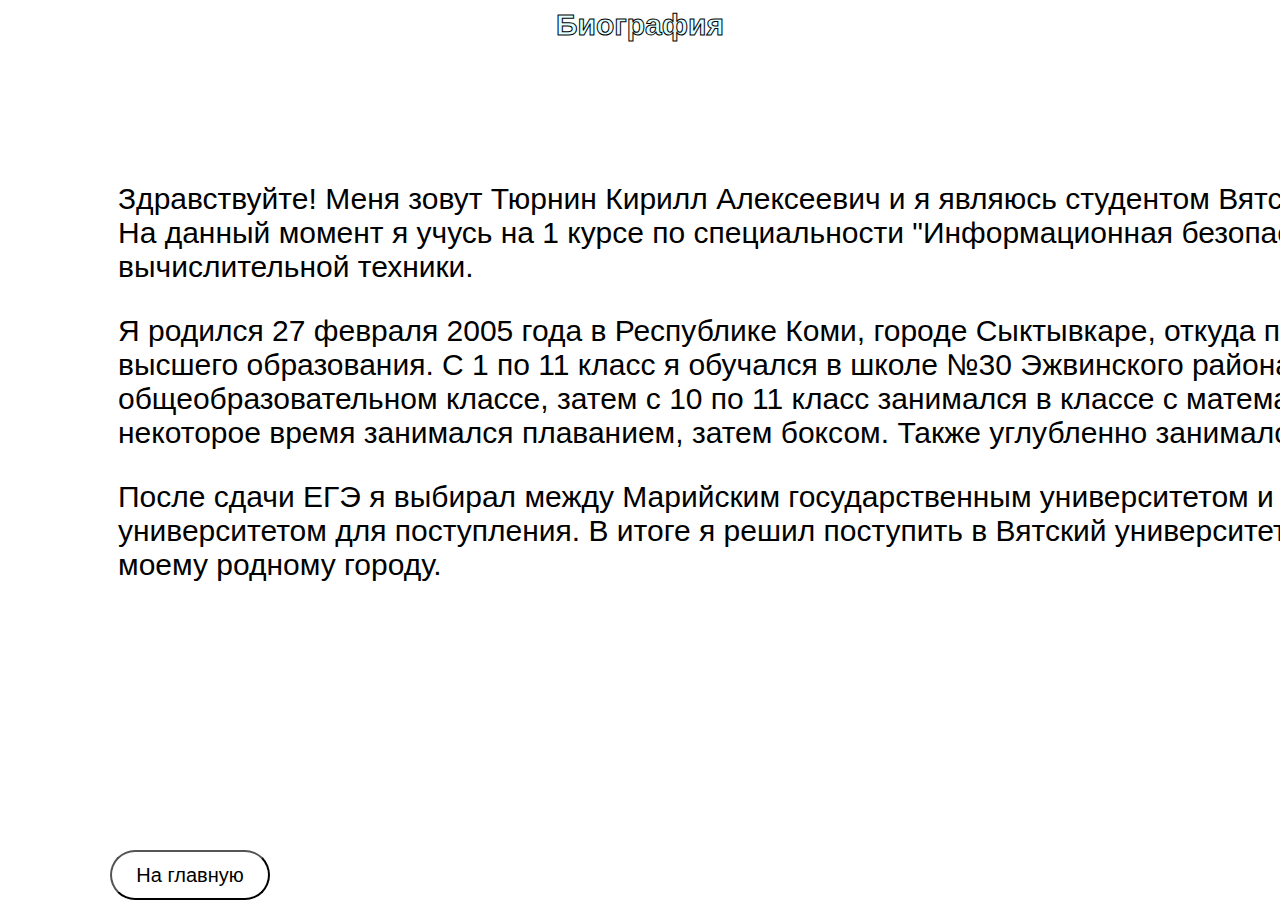
==== bio.html @ ccee23bc "Add files via upload" ====
<html class = "fon">
	<head>
		<title>Биография</title>
		<link rel="stylesheet" href="site_css.css">
	</head>

		<header class = "zaglavie">
			<b>Биография</b>
		</header>

		<body>
			<button id = "knopka1_bio">
				<a class = "url" href = "index.html">На главную</a>
			</button>

			<button id = "knopka2_bio">
				<a class = "url" href = "resume.html">Резюме</a>
			</button>

			<button id = "knopka3_bio">
				<a class = "url" href = "photos.html">Фото</a>
			</button>

			<button id = "knopka4_bio">
				<a class = "url" href = "contact.html">Контакты</a>
			</button>
		</body>


		<main id = "biography">
			<p>Здравствуйте! Меня зовут Тюрнин Кирилл Алексеевич и я являюсь студентом Вятского государственного университета. На данный момент я учусь на 1 курсе по специальности "Информационная безопасность" на факультете автоматики и вычислительной техники.
			</p>
			 <p>Я родился 27 февраля 2005 года в Республике Коми, городе Сыктывкаре, откуда переехал в Киров с целью получения высшего образования. С 1 по 11 класс я обучался  в школе №30 Эжвинского района. С 1 по 9 класс учился в общеобразовательном классе, затем с 10 по 11 класс занимался в классе с математическим уклоном. В школьные годы некоторое время занимался плаванием, затем боксом. Также углубленно занимался английским языком с 2 по 10 класс.
			 </p>
			 <p>После сдачи ЕГЭ я выбирал между Марийским государственным университетом и Вятским государственным университетом для поступления. В итоге я решил поступить в Вятский университет, так как Киров находится ближе к моему родному городу.
			</p>
		</main>
</html>
---- site_css.css ----
.fon{
	background-image: url('https://catherineasquithgallery.com/uploads/posts/2021-02/thumbs/1612757507_81-p-goluboi-fon-odnotonnii-nezhnii-pastelnii-91.png');
	background-size: cover;
}

.zaglavie{
	text-align: center;
	font-family: 'Arial', 'sans-serif', 'Courier New','Georgia';
	font-size: 30px;
	color: #E0FFFF;
	-webkit-text-stroke: 1px black; /* Обводка текста вебкит браузерах */
    text-stroke: 1px black; /* Обводка текста для других браузеров */
}

.url{
	color:black;
	text-decoration: none;
}

.url:hover{
	color:#E0FFFF ;
	-webkit-text-stroke: 1px black;
    text-stroke: 1px black;
}

#photo_main{
	position: absolute;
	left: 90px;
	width: 620px;
	height: 800px;
	border-radius: 35%;
}

#knopka1_main{
	font-family: 'Arial', 'sans-serif', 'Courier New','Georgia';
	color:white;
	background-color: white;
	font-size: 50px;
	padding: 10px 20px;
	position: absolute;
	top: 200px;
	left: 1100px;
	width: 350px;
	height: 300px;
	border-radius: 35px;
	text-decoration: none;
	transition: 1s;
}

#knopka2_main{
	font-family: 'Arial', 'sans-serif', 'Courier New','Georgia';
	background-color: white ;
	font-size: 50px;
	padding: 10px 20px;
	position: absolute;
	top: 200px;
	left: 1500px;
	width: 350px;
	height: 300px;
	border-radius: 30px;
	text-decoration: none;
	transition: 1s;
}

#knopka3_main{
	font-family: 'Arial', 'sans-serif', 'Courier New','Georgia';
	background-color: white ;
	font-size: 50px;
	padding: 10px 20px;
	position: absolute;
	top: 570px;
	left: 1100px;
	width: 350px;
	height: 300px;x;
	border-radius: 30px;
	text-decoration: none;
	transition: 1s;
}

#knopka4_main{
	font-family: 'Arial', 'sans-serif', 'Courier New','Georgia';
	background-color: white ;
	font-size: 50px;
	padding: 10px 20px;
	position: absolute;
	top: 570px;
	left: 1500px;
	width: 350px;
	height: 300px;
	border-radius: 30px;
	text-decoration: none;
	transition: 1s;
}

#knopka1_main:hover{
	transform: scale(1.2);
}

#knopka2_main:hover{
	transform: scale(1.2);
}

#knopka3_main:hover{
	transform: scale(1.2);
}

#knopka4_main:hover{
	transform: scale(1.2);
}

#biography{
    font-family: 'Arial', 'sans-serif', 'Courier New','Georgia';
    font-size: 30px;
    width: 1700px;
    height: 500px;
    border: 10px solid white;
    background-color: white;
    margin-left: 100px;
    margin-right: 100px;
    margin-top: 100px;
}

#knopka1_bio{
    font-family: 'Arial', 'sans-serif', 'Courier New','Georgia';
    color:black;
    background-color: white;
    font-size: 20px;
    padding: 10px 20px;
    position: absolute;
    top: 850px;
    left: 110px;
    width: 160px;
    height: 50px;
    border-radius: 35px;
    text-decoration: none;
    transition: 1s;
}

#knopka2_bio{
    font-family: 'Arial', 'sans-serif', 'Courier New','Georgia';
    color:black;
    background-color: white;
    font-size: 20px;
    padding: 10px 20px;
    position: absolute;
    top: 850px;
    left: 1470px;
    width: 160px;
    height: 50px;
    border-radius: 35px;
    text-decoration: none;
    transition: 1s;
}

#knopka3_bio{
    font-family: 'Arial', 'sans-serif', 'Courier New','Georgia';
    color:black;
    background-color: white;
    font-size: 20px;
    padding: 10px 20px;
    position: absolute;
    top: 850px;
    left: 1280px;
    width: 160px;
    height: 50px;
    border-radius: 35px;
    text-decoration: none;
    transition: 1s;
}

#knopka4_bio{
    font-family: 'Arial', 'sans-serif', 'Courier New','Georgia';
    color:black;
    background-color: white;
    font-size: 20px;
    padding: 10px 20px;
    position: absolute;
    top: 850px;
    left: 1660px;
    width: 160px;
    height: 50px;
    border-radius: 35px;
    text-decoration: none;
    transition: 1s;
}

#knopka1_bio:hover{
    transform: scale(1.2);
}

#knopka2_bio:hover{
    transform: scale(1.2);
}

#knopka3_bio:hover{
    transform: scale(1.2);
}

#knopka4_bio:hover{
    transform: scale(1.2);
}

.fotki{
	width: 600px;
	height: 600px;
}

#knopka1_photos{
    font-family: 'Arial', 'sans-serif', 'Courier New','Georgia';
    color:black;
    background-color: white;
    font-size: 20px;
    padding: 10px 20px;
    position: absolute;
    top: 1375px;
    left: 20px;
    width: 160px;
    height: 50px;
    border-radius: 35px;
    text-decoration: none;
    transition: 1s;
}

#knopka2_photos{
    font-family: 'Arial', 'sans-serif', 'Courier New','Georgia';
    color:black;
    background-color: white;
    font-size: 20px;
    padding: 10px 20px;
    position: absolute;
    top: 1375px;
    left: 1470px;
    width: 160px;
    height: 50px;
    border-radius: 35px;
    text-decoration: none;
    transition: 1s;
}

#knopka3_photos{
    font-family: 'Arial', 'sans-serif', 'Courier New','Georgia';
    color:black;
    background-color: white;
    font-size: 20px;
    padding: 10px 20px;
    position: absolute;
    top: 1375px;
    left: 1280px;
    width: 160px;
    height: 50px;
    border-radius: 35px;
    text-decoration: none;
    transition: 1s;
}

#knopka4_photos{
    font-family: 'Arial', 'sans-serif', 'Courier New','Georgia';
    color:black;
    background-color: white;
    font-size: 20px;
    padding: 10px 20px;
    position: absolute;
    top: 1375px;
    left: 1660px;
    width: 160px;
    height: 50px;
    border-radius: 35px;
    text-decoration: none;
    transition: 1s;
}

#knopka1_photos:hover{
    transform: scale(1.2);
}

#knopka2_photos:hover{
    transform: scale(1.2);
}

#knopka3_photos:hover{
    transform: scale(1.2);
}

#knopka4_photos:hover{
    transform: scale(1.2);
}

.contact-form{
	font-family: 'Arial', 'sans-serif', 'Courier New','Georgia';
    font-size: 30px;
    color: #E0FFFF;
    margin-left: 300px;
    -webkit-text-stroke: 1px black; /* Обводка текста вебкит браузерах */
    text-stroke: 1px black; /* Обводка текста для других браузеров */
    width: 80%;
    margin: auto;
    background-color: #fff;
    padding: 40px;
    border-radius: 8px;
    font-weight: bold;
}

.contact-form input[type="text"], .contact-form input[type="email"], .contact-form textarea {
    width: calc(100% - 20px);
    padding: 10px;
    margin-bottom: 10px;
    border: 2px solid #ddd;
    border-radius: 4px;
}

.contact-form input[type="submit"] {
    background-color: #E0FFFF;
    color: white;
    font-size: 15px;
    font-weight: bold;
    padding: 10px 20px;
    border-radius: 4px;
    cursor: pointer;
}

.contact-form {
    width: 80%;
    margin: auto;
    background-color: #fff;
    padding: 40px;
    border-radius: 8px;
    font-weight: bold;
}

#knopka1_contact{
    font-family: 'Arial', 'sans-serif', 'Courier New','Georgia';
    color:black;
    background-color: white;
    font-size: 20px;
    padding: 10px 20px;
    position: absolute;
    top: 930px;
    left: 170px;
    width: 160px;
    height: 50px;
    border-radius: 35px;
    text-decoration: none;
    transition: 1s;
}

#knopka2_contact{
    font-family: 'Arial', 'sans-serif', 'Courier New','Georgia';
    color:black;
    background-color: white;
    font-size: 20px;
    padding: 10px 20px;
    position: absolute;
    top: 930px;
    left: 1400px;
    width: 160px;
    height: 50px;
    border-radius: 35px;
    text-decoration: none;
    transition: 1s;
}

#knopka3_contact{
    font-family: 'Arial', 'sans-serif', 'Courier New','Georgia';
    color:black;
    background-color: white;
    font-size: 20px;
    padding: 10px 20px;
    position: absolute;
    top: 930px;
    left: 1210px;
    width: 160px;
    height: 50px;
    border-radius: 35px;
    text-decoration: none;
    transition: 1s;
}

#knopka4_contact{
    font-family: 'Arial', 'sans-serif', 'Courier New','Georgia';
    color:black;
    background-color: white;
    font-size: 20px;
    padding: 10px 20px;
    position: absolute;
    top: 930px;
    left: 1590px;
    width: 160px;
    height: 50px;
    border-radius: 35px;
    text-decoration: none;
    transition: 1s;
}

#knopka1_contact:hover{
    transform: scale(1.2);
}

#knopka2_contact:hover{
    transform: scale(1.2);
}

#knopka3_contact:hover{
    transform: scale(1.2);
}

#knopka4_contact:hover{
    transform: scale(1.2);
}

ul.social-buttons {
  margin-bottom: 0;
}

ul.social-buttons li a {
	-webkit-text-stroke: 1px black; /* Обводка текста вебкит браузерах */
    text-stroke: 1px black; /* Обводка текста для других браузеров */
    font-size: 20px;
    line-height: 50px;
    display: block;
    width: 50px;
    height: 50px;
    transition: 0.3s;
    color: white;
    border-radius: 100%;
    outline: none;
    background-color: #E0FFFF;
    text-align: center;
    text-decoration: none;
}

ul.social-buttons li a:active, ul.social-buttons li a:focus, ul.social-buttons li a:hover {
  background-color: #7FFFD4;
}

.list-inline-item {
  display: inline-block;
}

.resume section{
    width: 90%;
    margin: 0 auto;
    background-color: #fff;
    padding: 40px 20px 20px 20px;
    border-radius: 8px;
    font-size: 13px;
}

.resume section table {
    width: 100%;
    border-collapse: collapse;
    margin-bottom: 20px;
}

.resume section table th, .resume section table td {
    padding: 10px;
    border: 1px solid #ddd;
}

.resume section table th {
    background-color: #f2f2f2;
    font-weight: bold;
}

#knopka1_resume{
    font-family: 'Arial', 'sans-serif', 'Courier New','Georgia';
    color:black;
    background-color: white;
    font-size: 20px;
    padding: 10px 20px;
    position: absolute;
    top: 830px;
    left: 100px;
    width: 160px;
    height: 50px;
    border-radius: 35px;
    text-decoration: none;
    transition: 1s;
}

#knopka2_resume{
    font-family: 'Arial', 'sans-serif', 'Courier New','Georgia';
    color:black;
    background-color: white;
    font-size: 20px;
    padding: 10px 20px;
    position: absolute;
    top: 830px;
    left: 1480px;
    width: 160px;
    height: 50px;
    border-radius: 35px;
    text-decoration: none;
    transition: 1s;
}

#knopka3_resume{
    font-family: 'Arial', 'sans-serif', 'Courier New','Georgia';
    color:black;
    background-color: white;
    font-size: 20px;
    padding: 10px 20px;
    position: absolute;
    top: 830px;
    left: 1290px;
    width: 160px;
    height: 50px;
    border-radius: 35px;
    text-decoration: none;
    transition: 1s;
}

#knopka4_resume{
    font-family: 'Arial', 'sans-serif', 'Courier New','Georgia';
    color:black;
    background-color: white;
    font-size: 20px;
    padding: 10px 20px;
    position: absolute;
    top: 830px;
    left: 1670px;
    width: 160px;
    height: 50px;
    border-radius: 35px;
    text-decoration: none;
    transition: 1s;
}

#knopka1_resume:hover{
    transform: scale(1.2);
}

#knopka2_resume:hover{
    transform: scale(1.2);
}

#knopka3_resume:hover{
    transform: scale(1.2);
}

#knopka4_resume:hover{
    transform: scale(1.2);
}
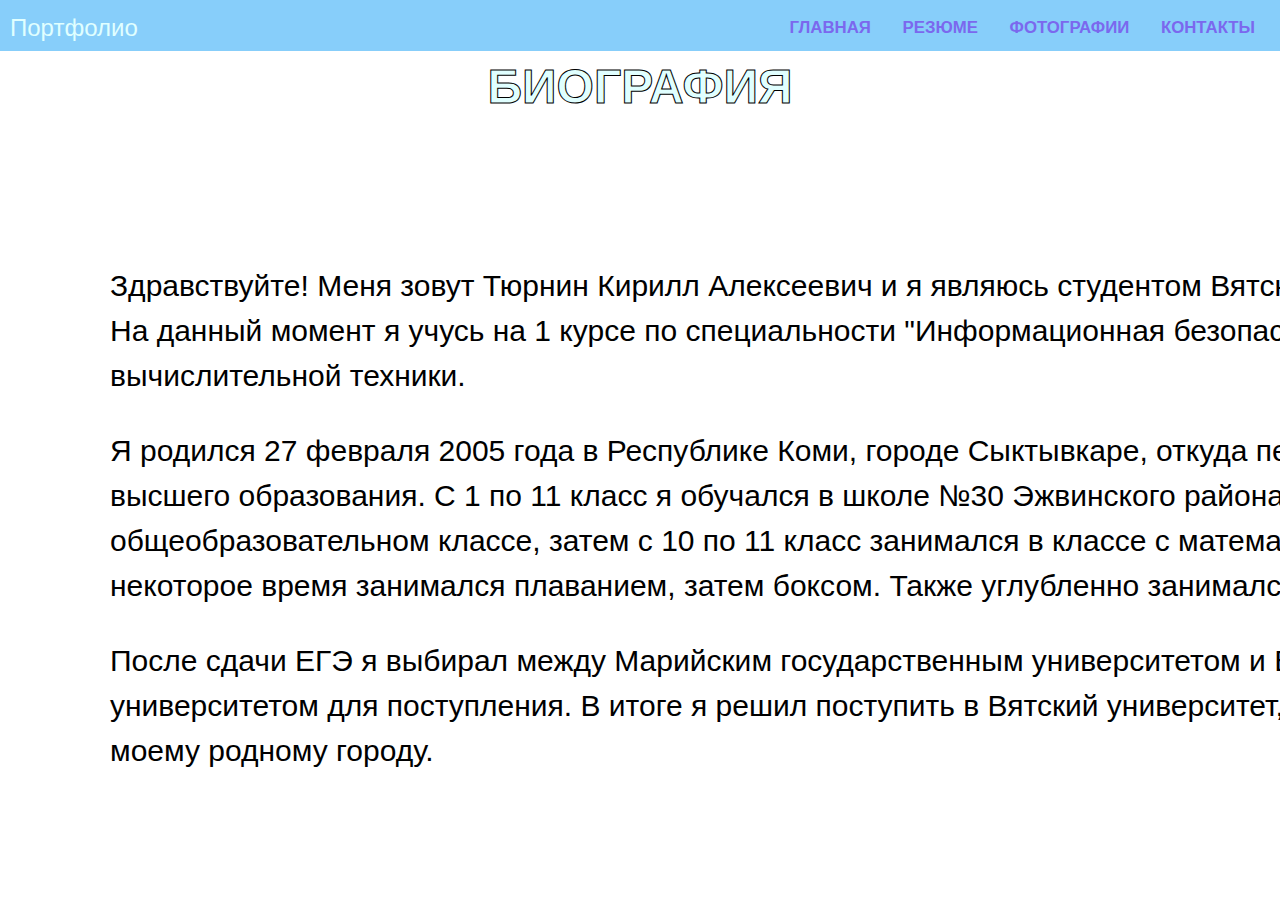
==== commit 614f5790: "Add files via upload" ====
--- a/bio.html
+++ b/bio.html
@@ -1,31 +1,27 @@
 <html class = "fon">
 	<head>
 		<title>Биография</title>
-		<link rel="stylesheet" href="site_css.css">
+		<link rel="stylesheet" href="style.css">
 	</head>
 
-		<header class = "zaglavie">
-			<b>Биография</b>
+	<body>
+
+		<header>
+			<nav class="header">
+            <section>Портфолио</section>
+            <nav class="nav_links">
+                <a href="index.html">Главная</a>
+                <a href="resume.html">Резюме</a>
+                <a href="photos.html">Фотографии</a>
+                <a href="contact.html">Контакты</a>
+            </nav>
+        </nav>
 		</header>
 
-		<body>
-			<button id = "knopka1_bio">
-				<a class = "url" href = "index.html">На главную</a>
-			</button>
+		<section class = "zaglavie_bio">
+			<h2 class = "zaglavie_bio_title">Биография</h2>
 
-			<button id = "knopka2_bio">
-				<a class = "url" href = "resume.html">Резюме</a>
-			</button>
-
-			<button id = "knopka3_bio">
-				<a class = "url" href = "photos.html">Фото</a>
-			</button>
-
-			<button id = "knopka4_bio">
-				<a class = "url" href = "contact.html">Контакты</a>
-			</button>
-		</body>
-
+		</section>
 
 		<main id = "biography">
 			<p>Здравствуйте! Меня зовут Тюрнин Кирилл Алексеевич и я являюсь студентом Вятского государственного университета. На данный момент я учусь на 1 курсе по специальности "Информационная безопасность" на факультете автоматики и вычислительной техники.
@@ -35,6 +31,9 @@
 			 <p>После сдачи ЕГЭ я выбирал между Марийским государственным университетом и Вятским государственным университетом для поступления. В итоге я решил поступить в Вятский университет, так как Киров находится ближе к моему родному городу.
 			</p>
 		</main>
+
+	</body>
+
 </html>
 
 
--- a/style.css
+++ b/style.css
@@ -0,0 +1,265 @@
+.fon{
+    background-image: url('https://catherineasquithgallery.com/uploads/posts/2021-02/thumbs/1612757507_81-p-goluboi-fon-odnotonnii-nezhnii-pastelnii-91.png');
+    background-size: cover;
+}
+body{
+    margin:0;
+    font-family: "Protest Revolution", sans-serif;
+    line-height:1.5;
+    color:#E0FFFF;
+}
+
+h1,h2,h3,h4,h5,h6{
+    margin: 0;
+    text-align: center;
+}
+
+/*titles*/
+
+.zaglavie{
+    display:flex;
+    flex-direction: column;
+    justify-content: center;
+    height:900px;
+    background-size: cover;
+}
+
+.zaglavie_title{
+    font-size: 300%; 
+    padding: 0px 10px 0px 10px;
+    text-transform: uppercase;
+    text-align: center;
+    -webkit-text-stroke: 1px black; /* Обводка текста вебкит браузерах */
+    text-stroke: 1px black; /* Обводка текста для других браузеров */
+}
+
+.zaglavie_bio_title{
+    font-size: 300%;
+    padding: 0px 10px 0px 10px;
+    text-transform: uppercase;
+    text-align: center;
+    -webkit-text-stroke: 1px black; /* Обводка текста вебкит браузерах */
+    text-stroke: 1px black; /* Обводка текста для других браузеров */
+}
+
+.zaglavie_photos_title{
+    font-size: 300%;
+    padding: 0px 10px 0px 10px;
+    text-transform: uppercase;
+    text-align: center;
+    -webkit-text-stroke: 1px black; /* Обводка текста вебкит браузерах */
+    text-stroke: 1px black; /* Обводка текста для других браузеров */
+}
+
+.zaglavie_resume_title{
+    font-size: 300%;
+    padding: 0px 10px 0px 10px;
+    text-transform: uppercase;
+    text-align: center;
+    -webkit-text-stroke: 1px black; /* Обводка текста вебкит браузерах */
+    text-stroke: 1px black; /* Обводка текста для других браузеров */
+}
+
+.zaglavie_contact_title{
+    font-size: 300%;
+    padding: 0px 10px 0px 10px;
+    text-transform: uppercase;
+    text-align: center;
+    -webkit-text-stroke: 1px black; /* Обводка текста вебкит браузерах */
+    text-stroke: 1px black; /* Обводка текста для других браузеров */
+}
+
+/*head*/
+
+header{
+   padding-top:5px;
+   position:static;
+    top:0;
+    left:0;
+    right:0;
+    z-index: 1000;
+    background-color:#87CEFA;
+}
+
+/*всё по краям*/
+
+.header{
+    display:flex;
+    justify-content: space-between;
+    align-items: center;
+}
+
+.header a {
+    font-size: 1.5em;
+    font-weight: 600;
+    text-decoration: none;
+}
+
+.header section {
+    font-size: 1.5em;
+    padding: 0px 20px 0px 10px;
+}
+
+/*навигация*/
+
+.nav_links{
+    font-size: 150%;
+    text-transform: uppercase;
+    padding: 10px 0px 0px 0px;
+    gap: 10px;
+}
+
+.nav_links a, .header a{
+    display: inline-block;
+    vertical-align: top;
+    font-size: 70%;
+    padding: 0px 25px 0px 0px;
+    color:#7B68EE;
+    text-decoration: none; 
+    transition: color 0.2s linear;
+}
+
+.nav_links a:hover{
+    color:blueviolet;
+}
+
+/*биография*/
+#biography{
+    font-family: 'Arial', 'sans-serif', 'Courier New','Georgia';
+    font-size: 30px;
+    width: 1700px;
+    height: 550px;
+    border: 10px solid white;
+    background-color: white;
+    margin-left: 100px;
+    margin-right: 100px;
+    margin-top: 100px;
+    color: black;
+}
+
+/*фото*/
+
+.photos{
+    overflow: hidden;
+    padding: 2rem;
+    text-align: center
+}
+
+.fotki{
+    width:100%;
+    max-width: 34rem;
+    height: 22rem;
+    display:inline-block;
+    overflow: hidden;
+    border: .1rem solid #fff;
+    margin:1rem;
+    cursor: pointer;
+}
+
+/*резюме*/
+
+table{
+    color: black;
+}
+
+.tablica{
+    color: black;
+}
+
+.resume section{
+    width: 90%;
+    margin: 0 auto;
+    background-color: #fff;
+    padding: 40px 20px 20px 20px;
+    border-radius: 8px;
+    font-size: 13px;
+}
+
+.resume section table {
+    width: 100%;
+    border-collapse: collapse;
+    margin-bottom: 20px;
+}
+
+.resume section table th, .resume section table td {
+    padding: 10px;
+    border: 1px solid #ddd;
+}
+
+.resume section table th {
+    background-color: #f2f2f2;
+    font-weight: bold;
+}
+
+/*контакты*/
+
+.contact-form{
+    font-family: 'Arial', 'sans-serif', 'Courier New','Georgia';
+    font-size: 30px;
+    color: #E0FFFF;
+    margin-left: 300px;
+    -webkit-text-stroke: 1px black; /* Обводка текста вебкит браузерах */
+    text-stroke: 1px black; /* Обводка текста для других браузеров */
+    width: 80%;
+    margin: auto;
+    background-color: #fff;
+    padding: 40px;
+    border-radius: 8px;
+    font-weight: bold;
+}
+
+.contact-form input[type="text"], .contact-form input[type="email"], .contact-form textarea {
+    width: calc(100% - 20px);
+    padding: 10px;
+    margin-bottom: 10px;
+    border: 2px solid #ddd;
+    border-radius: 4px;
+}
+
+.contact-form input[type="submit"] {
+    background-color: #E0FFFF;
+    color: white;
+    font-size: 15px;
+    font-weight: bold;
+    padding: 10px 20px;
+    border-radius: 4px;
+    cursor: pointer;
+}
+
+.contact-form {
+    width: 80%;
+    margin: auto;
+    background-color: #fff;
+    padding: 40px;
+    border-radius: 8px;
+    font-weight: bold;
+}
+
+ul.social-buttons {
+  margin-bottom: 0;
+}
+
+ul.social-buttons li a {
+    -webkit-text-stroke: 1px black; /* Обводка текста вебкит браузерах */
+    text-stroke: 1px black; /* Обводка текста для других браузеров */
+    font-size: 20px;
+    line-height: 50px;
+    display: block;
+    width: 50px;
+    height: 50px;
+    transition: 0.3s;
+    color: white;
+    border-radius: 100%;
+    outline: none;
+    background-color: #E0FFFF;
+    text-align: center;
+    text-decoration: none;
+}
+
+ul.social-buttons li a:active, ul.social-buttons li a:focus, ul.social-buttons li a:hover {
+  background-color: #7FFFD4;
+}
+
+.list-inline-item {
+  display: inline-block;
+}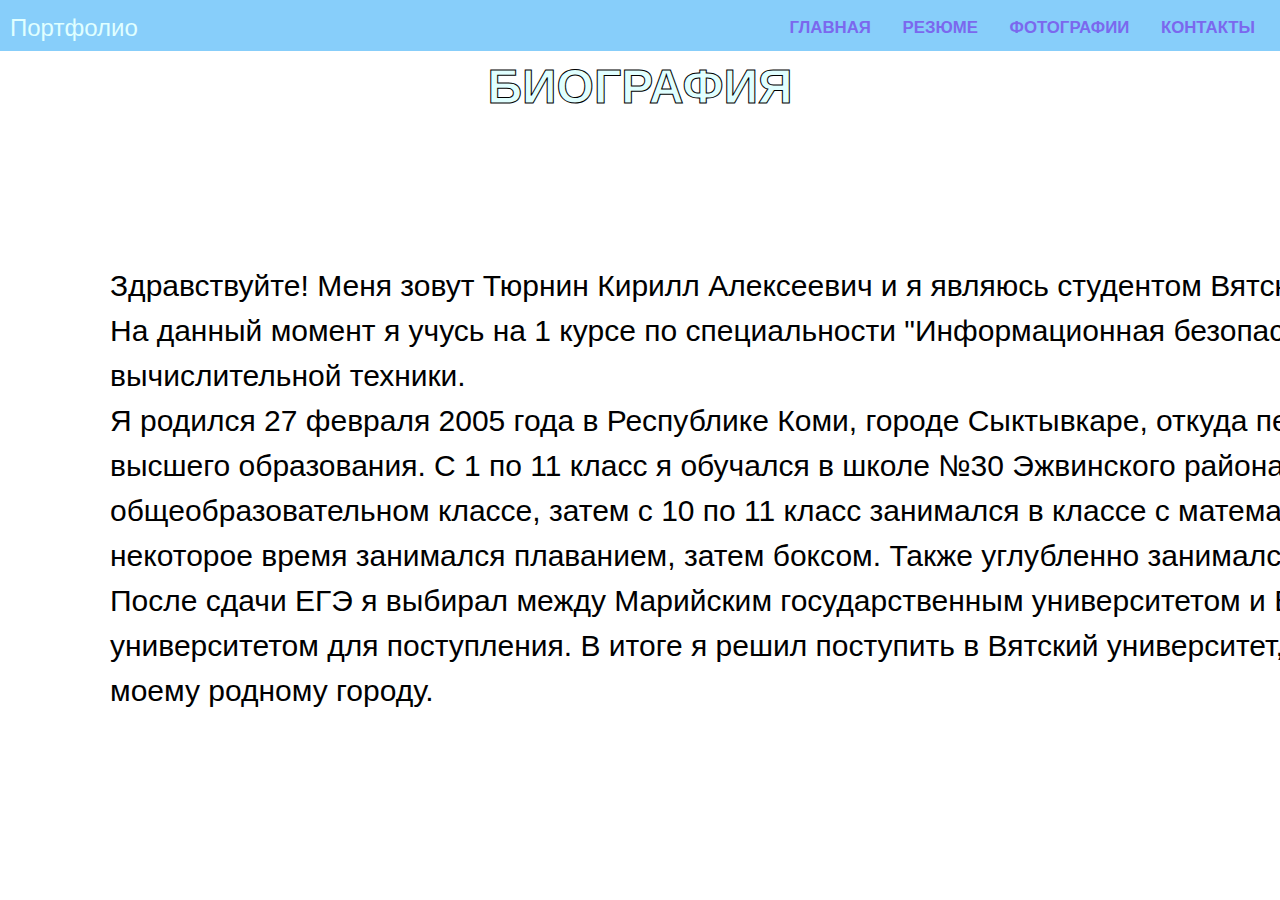
==== commit cbc68ac8: "Update bio.html" ====
--- a/bio.html
+++ b/bio.html
@@ -5,7 +5,6 @@
 	</head>
 
 	<body>
-
 		<header>
 			<nav class="header">
             <section>Портфолио</section>
@@ -24,11 +23,9 @@
 		</section>
 
 		<main id = "biography">
-			<p>Здравствуйте! Меня зовут Тюрнин Кирилл Алексеевич и я являюсь студентом Вятского государственного университета. На данный момент я учусь на 1 курсе по специальности "Информационная безопасность" на факультете автоматики и вычислительной техники.
-			</p>
-			 <p>Я родился 27 февраля 2005 года в Республике Коми, городе Сыктывкаре, откуда переехал в Киров с целью получения высшего образования. С 1 по 11 класс я обучался  в школе №30 Эжвинского района. С 1 по 9 класс учился в общеобразовательном классе, затем с 10 по 11 класс занимался в классе с математическим уклоном. В школьные годы некоторое время занимался плаванием, затем боксом. Также углубленно занимался английским языком с 2 по 10 класс.
-			 </p>
-			 <p>После сдачи ЕГЭ я выбирал между Марийским государственным университетом и Вятским государственным университетом для поступления. В итоге я решил поступить в Вятский университет, так как Киров находится ближе к моему родному городу.
+			<p>Здравствуйте! Меня зовут Тюрнин Кирилл Алексеевич и я являюсь студентом Вятского государственного университета. На данный момент я учусь на 1 курсе по специальности "Информационная безопасность" на факультете автоматики и вычислительной техники.<br>
+			Я родился 27 февраля 2005 года в Республике Коми, городе Сыктывкаре, откуда переехал в Киров с целью получения высшего образования. С 1 по 11 класс я обучался  в школе №30 Эжвинского района. С 1 по 9 класс учился в общеобразовательном классе, затем с 10 по 11 класс занимался в классе с математическим уклоном. В школьные годы некоторое время занимался плаванием, затем боксом. Также углубленно занимался английским языком с 2 по 10 класс.<br>
+			После сдачи ЕГЭ я выбирал между Марийским государственным университетом и Вятским государственным университетом для поступления. В итоге я решил поступить в Вятский университет, так как Киров находится ближе к моему родному городу.
 			</p>
 		</main>
 
--- a/style.css
+++ b/style.css
@@ -129,6 +129,7 @@
     font-size: 30px;
     width: 1700px;
     height: 550px;
+    display: flex;
     border: 10px solid white;
     background-color: white;
     margin-left: 100px;
@@ -262,4 +263,4 @@
 
 .list-inline-item {
   display: inline-block;
-}+}
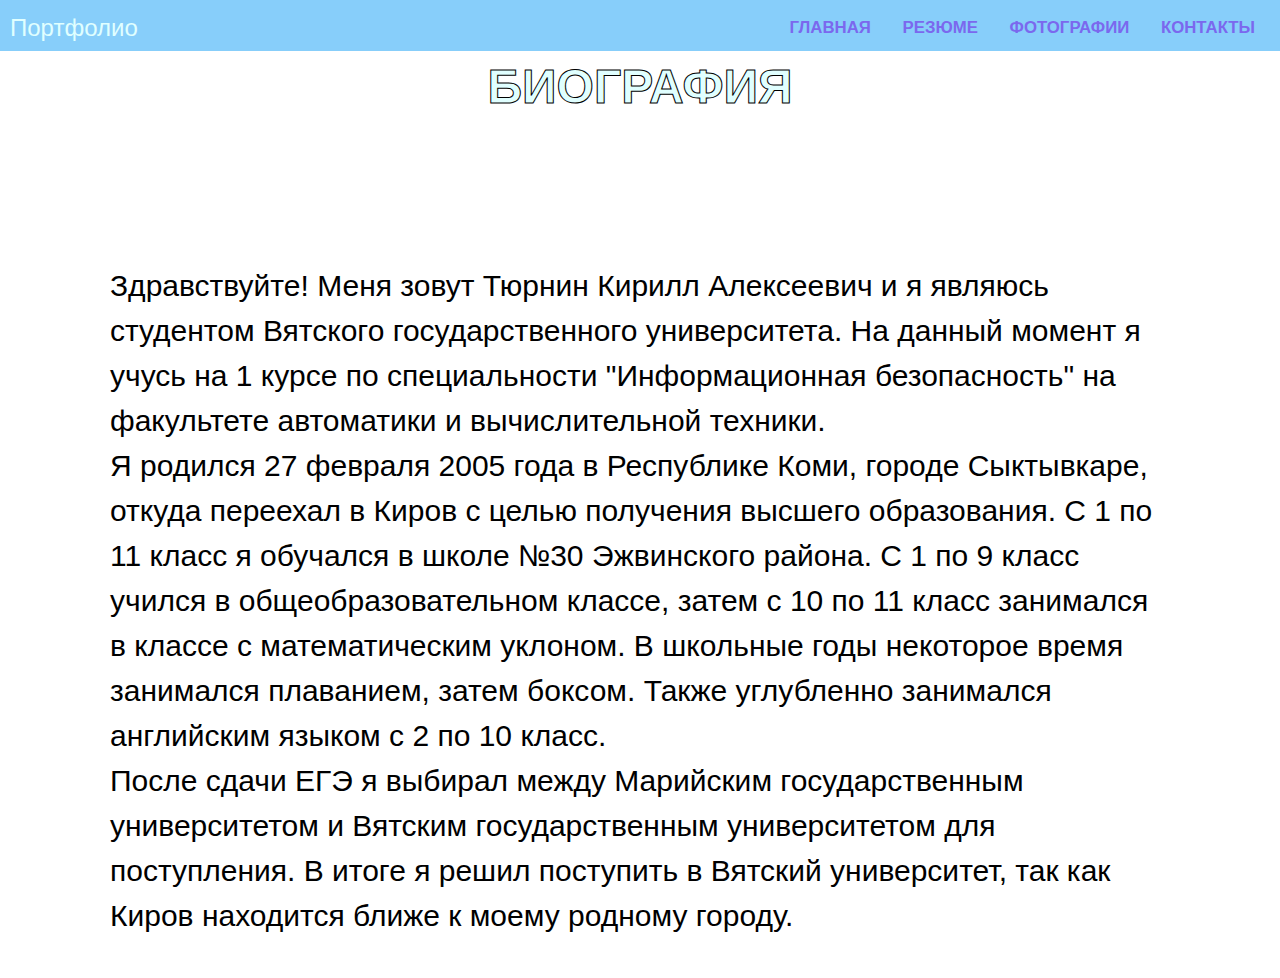
==== commit 6c6570d4: "Update bio.html" ====
--- a/bio.html
+++ b/bio.html
@@ -1,5 +1,6 @@
 <html class = "fon">
 	<head>
+		<meta charset="UTF-8">
 		<title>Биография</title>
 		<link rel="stylesheet" href="style.css">
 	</head>
--- a/style.css
+++ b/style.css
@@ -127,8 +127,6 @@
 #biography{
     font-family: 'Arial', 'sans-serif', 'Courier New','Georgia';
     font-size: 30px;
-    width: 1700px;
-    height: 550px;
     display: flex;
     border: 10px solid white;
     background-color: white;
